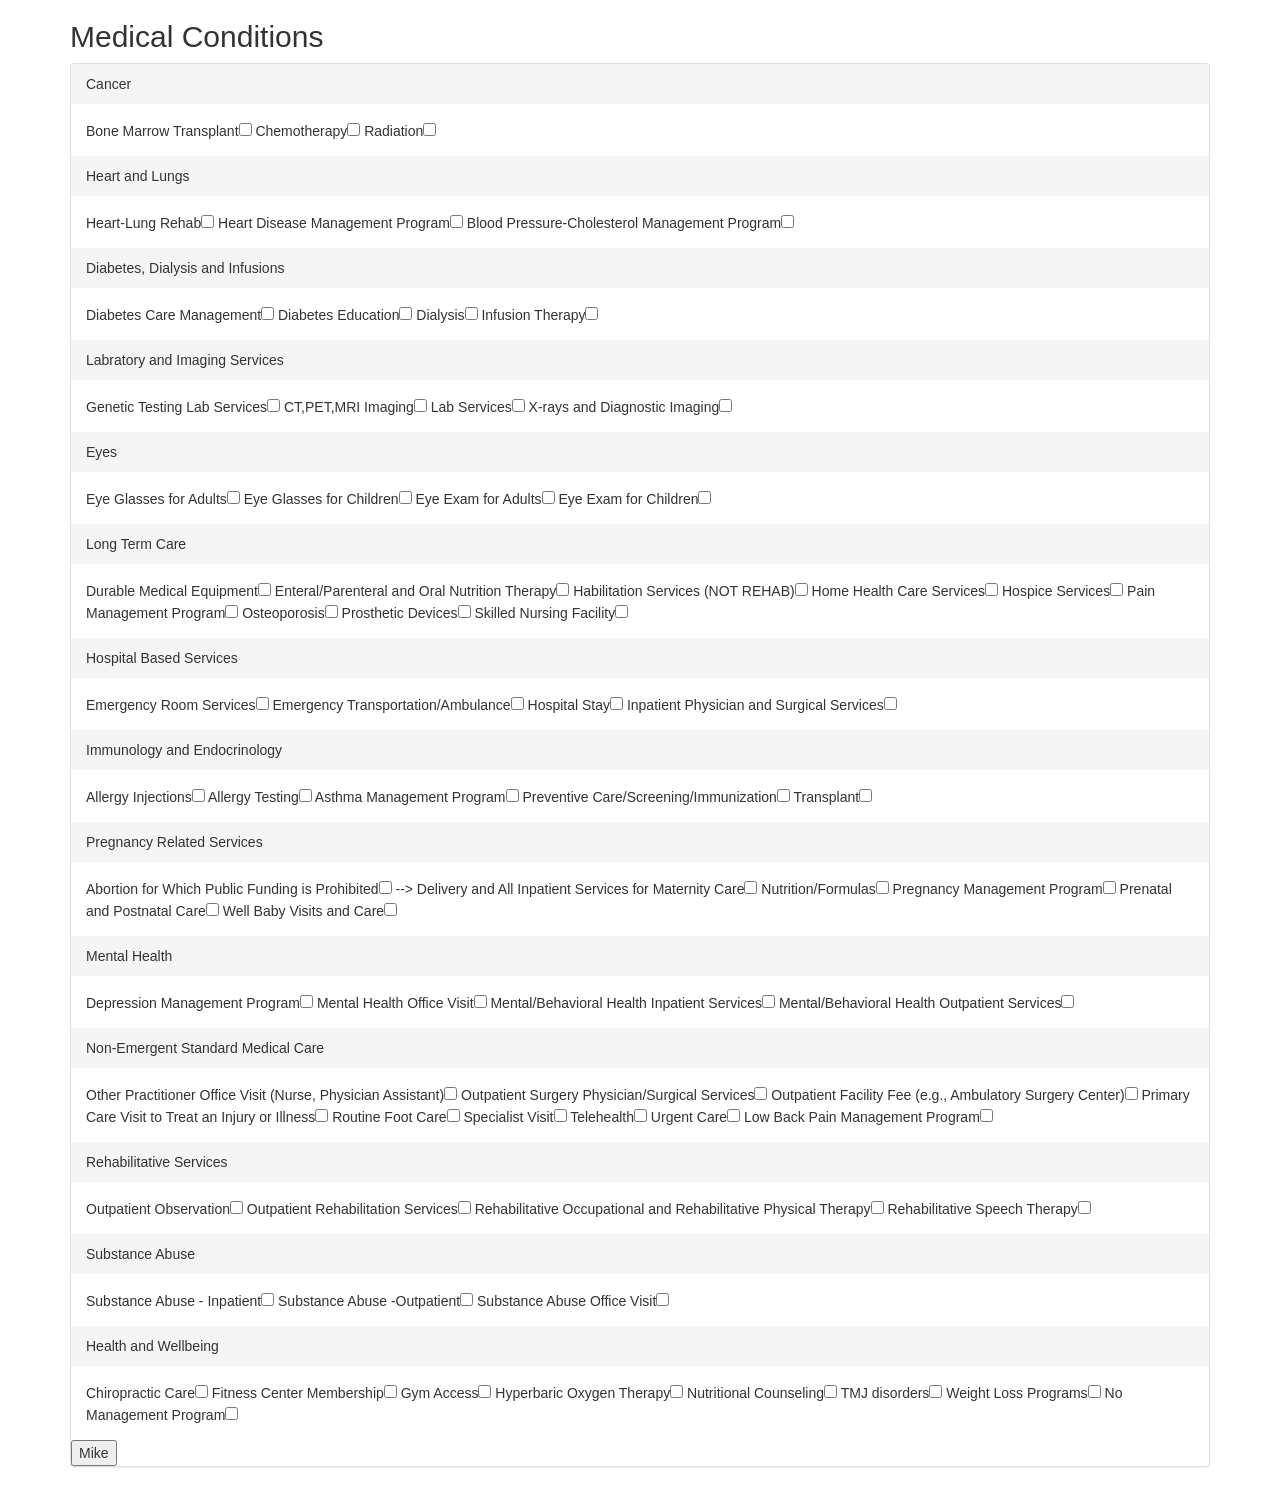
==== templates/conditions_experiment.html @ 63b59b90 "copied Thom's app  over for inspiration on output" ====
<!DOCTYPE html>
<html lang="en">
    <head>
    <title>Bootstrap Example</title>
    <meta charset="utf-8">
    <meta name="viewport" content="width=device-width, initial-scale=1">
    <link rel="stylesheet" href="https://maxcdn.bootstrapcdn.com/bootstrap/3.4.0/css/bootstrap.min.css">
    <script src="https://ajax.googleapis.com/ajax/libs/jquery/3.4.1/jquery.min.js"></script>
    <script src="https://maxcdn.bootstrapcdn.com/bootstrap/3.4.0/js/bootstrap.min.js"></script>
    </head>

    <body>

    <div class="container">
        <h2>Medical Conditions</h2>
        <form class="form-inline" method = "POST" action="/analysis">
            <div class="form-group">
                <div class = "panel-group">
                    <div class ="panel panel-default">
                        <div class="panel-heading">Cancer</div>
                        <div class="panel-body">
                            Bone Marrow Transplant<input type="checkbox" value="bone" name="mycheckbox">
                            Chemotherapy<input type="checkbox" value="chemo" name="mycheckbox">
                            Radiation<input type="checkbox" value="rad" name="mycheckbox">
                        </div> 
                        <div class="panel-heading">Heart and Lungs</div>
                        <div class="panel-body">

                            Heart-Lung Rehab<input type="checkbox" value="cpr" name="mycheckbox">
                            Heart Disease Management Program<input type="checkbox" value="hrtman" name="mycheckbox">
                            Blood Pressure-Cholesterol Management Program<input type="checkbox" value="bpcho" name="mycheckbox">
                        </div>
                        <div class="panel-heading">Diabetes, Dialysis and Infusions</div>
                        <div class="panel-body">

                            Diabetes Care Management<input type="checkbox" value="diab_care" name="mycheckbox">
                            Diabetes Education<input type="checkbox" value="diab_edu" name="mycheckbox">
                            Dialysis<input type="checkbox" value="dialysis" name="mycheckbox">
                            Infusion Therapy<input type="checkbox" value="infus" name="mycheckbox">
                        </div>
                        <div class="panel-heading">Labratory and Imaging Services</div>
                        <div class="panel-body">   
                            Genetic Testing Lab Services<input type="checkbox" value="gene" name="mycheckbox">
                            CT,PET,MRI Imaging<input type="checkbox" value="pict" name="mycheckbox">
                            Lab Services<input type="checkbox" value="lab" name="mycheckbox">
                            X-rays and Diagnostic Imaging<input type="checkbox" value="xray" name="mycheckbox">
                        </div>
                        <div class="panel-heading">Eyes</div>
                        <div class="panel-body">     
                            Eye Glasses for Adults<input type="checkbox" value="glass_a" name="mycheckbox">
                            Eye Glasses for Children<input type="checkbox" value="glass_c" name="mycheckbox">
                            Eye Exam for Adults<input type="checkbox" value="eye_a" name="mycheckbox">
                            Eye Exam for Children<input type="checkbox" value="eye_c" name="mycheckbox">
                        </div>
                        <div class="panel-heading">Long Term Care</div>
                        <div class="panel-body">     
                            Durable Medical Equipment<input type="checkbox" value="dme" name="mycheckbox">
                            Enteral/Parenteral and Oral Nutrition Therapy<input type="checkbox" value="g_tube" name="mycheckbox">
                            Habilitation Services (NOT REHAB)<input type="checkbox" value="hab" name="mycheckbox">
                            <!-- > Hearing Aids and Cochlear Implants<input type="checkbox" value="hear" name="mycheckbox">-->
                            Home Health Care Services<input type="checkbox" value="home" name="mycheckbox">
                           <!-- name change to hospice--> Hospice Services<input type="checkbox" value="hospice" name="mycheckbox">
                            <!-- > Long-Term/Custodial Nursing Home Care<input type="checkbox" value="long" name="mycheckbox"> -->
                            Pain Management Program<input type="checkbox" value="pain" name="mycheckbox">
                            <!-- > Private-Duty Nursing<input type="checkbox" value="priv_rn" name="mycheckbox"> -->
                            Osteoporosis<input type="checkbox" value="osteo" name="mycheckbox">
                            Prosthetic Devices<input type="checkbox" value="prosth" name="mycheckbox">
                            Skilled Nursing Facility<input type="checkbox" value="skill_rn" name="mycheckbox">
                        </div>
                        <div class="panel-heading">Hospital Based Services</div>
                        <div class="panel-body">    
                            Emergency Room Services<input type="checkbox" value="er" name="mycheckbox">
                            Emergency Transportation/Ambulance<input type="checkbox" value="ambu" name="mycheckbox">
                            Hospital Stay<input type="checkbox" value="hosp" name="mycheckbox">
                            Inpatient Physician and Surgical Services<input type="checkbox" value="inpt" name="mycheckbox">
                        </div>
                        <div class="panel-heading">Immunology and Endocrinology</div>
                        <div class="panel-body">   
                            Allergy Injections<input type="checkbox" value="all_inj" name="mycheckbox">
                            Allergy Testing<input type="checkbox" value="all_test" name="mycheckbox">
                            Asthma Management Program<input type="checkbox" value="breath" name="mycheckbox">
                            Preventive Care/Screening/Immunization<input type="checkbox" value="prevent" name="mycheckbox">
                            Transplant<input type="checkbox" value="transplant" name="mycheckbox">
                        </div>
                        <div class="panel-heading">Pregnancy Related Services</div>
                        <div class="panel-body"> 
                            <!--> Abortion for Which Public Funding is Prohibited<input type="checkbox" value="abort" name="mycheckbox"> -->
                            Delivery and All Inpatient Services for Maternity Care<input type="checkbox" value="l_d" name="mycheckbox">
                            <!-- > Infertility Treatment<input type="checkbox" value="infert" name="mycheckbox"> -->
                            <!-- > Newborn Hearing Screening<input type="checkbox" value="b_hear" name="mycheckbox"> -->
                            <!-- > Newborn Services Other<input type="checkbox" value="new_o" name="mycheckbox"> -->
                            Nutrition/Formulas<input type="checkbox" value="nutr" name="mycheckbox">
                            Pregnancy Management Program<input type="checkbox" value="preg_m" name="mycheckbox">
                            Prenatal and Postnatal Care<input type="checkbox" value="prenat" name="mycheckbox">
                            Well Baby Visits and Care<input type="checkbox" value="well_b" name="mycheckbox">
                        </div>
                        <div class="panel-heading">Mental Health</div>
                        <div class="panel-body">     
                            Depression Management Program<input type="checkbox" value="depr" name="mycheckbox">
                            Mental Health Office Visit<input type="checkbox" value="ment_off" name="mycheckbox">
                            Mental/Behavioral Health Inpatient Services<input type="checkbox" value="ment_in" name="mycheckbox">
                            Mental/Behavioral Health Outpatient Services<input type="checkbox" value="ment_out" name="mycheckbox">
                            <!-- > Mental Health Other<input type="checkbox" value="ment_other" name="mycheckbox"> -->
                        </div>
                        <div class="panel-heading">Non-Emergent Standard Medical Care</div>
                        <div class="panel-body">   
                            Other Practitioner Office Visit (Nurse,  Physician Assistant)<input type="checkbox" value="not_doc" name="mycheckbox">
                            Outpatient Surgery Physician/Surgical Services<input type="checkbox" value="out_surg" name="mycheckbox">
                            Outpatient Facility Fee (e.g., Ambulatory Surgery Center)<input type="checkbox" value="out_ambu" name="mycheckbox">
                            Primary Care Visit to Treat an Injury or Illness<input type="checkbox" value="pcp" name="mycheckbox">
                            Routine Foot Care<input type="checkbox" value="foot" name="mycheckbox">
                            Specialist Visit<input type="checkbox" value="spec" name="mycheckbox">
                            Telehealth<input type="checkbox" value="tele" name="mycheckbox">
                            Urgent Care<input type="checkbox" value="urgent" name="mycheckbox">
                            Low Back Pain Management Program<input type="checkbox" value="pain" name="mycheckbox">
                        </div>
                        <div class="panel-heading">Rehabilitative Services</div>
                        <div class="panel-body"> 
                            Outpatient Observation<input type="checkbox" value="observ" name="mycheckbox">
                            Outpatient Rehabilitation Services<input type="checkbox" value="rehab_out" name="mycheckbox">
                            Rehabilitative Occupational and Rehabilitative Physical Therapy<input type="checkbox" value="pt_rehab" name="mycheckbox">
                            Rehabilitative Speech Therapy<input type="checkbox" value="speech" name="mycheckbox">
                        </div>
                        <div class="panel-heading">Substance Abuse</div>
                        <div class="panel-body">  
                            Substance Abuse - Inpatient<input type="checkbox" value="drug_in" name="mycheckbox">
                            Substance Abuse -Outpatient<input type="checkbox" value="drug_out" name="mycheckbox">
                            Substance Abuse Office Visit<input type="checkbox" value="drug_off" name="mycheckbox">
                        </div>
                        <div class="panel-heading">Health and Wellbeing</div>
                        <div class="panel-body">    
                            <!-- > Acupuncture<input type="checkbox" value="acup" name="mycheckbox"> -->
                            <!-- > Bariatric Surgery<input type="checkbox" value="staple" name="mycheckbox"> -->
                            Chiropractic Care<input type="checkbox" value="chiro" name="mycheckbox">
                            <!-- > Cosmetic Surgery<input type="checkbox" value="cosm" name="mycheckbox"> -->
                            Fitness Center Membership<input type="checkbox" value="fit" name="mycheckbox">
                            Gym Access<input type="checkbox" value="gym" name="mycheckbox">
                            Hyperbaric Oxygen Therapy<input type="checkbox" value="o2" name="mycheckbox">
                            Nutritional Counseling<input type="checkbox" value="nutr_counc" name="mycheckbox">
                            TMJ disorders<input type="checkbox" value="tmj" name="mycheckbox">
                            Weight Loss Programs<input type="checkbox" value="kg_m" name="mycheckbox">
                            No Management Program<input type="checkbox" value="no_m" name="mycheckbox">
                            
            </div>
            <input type="submit" value="Mike">
        </form>
        
    </body>
</html>
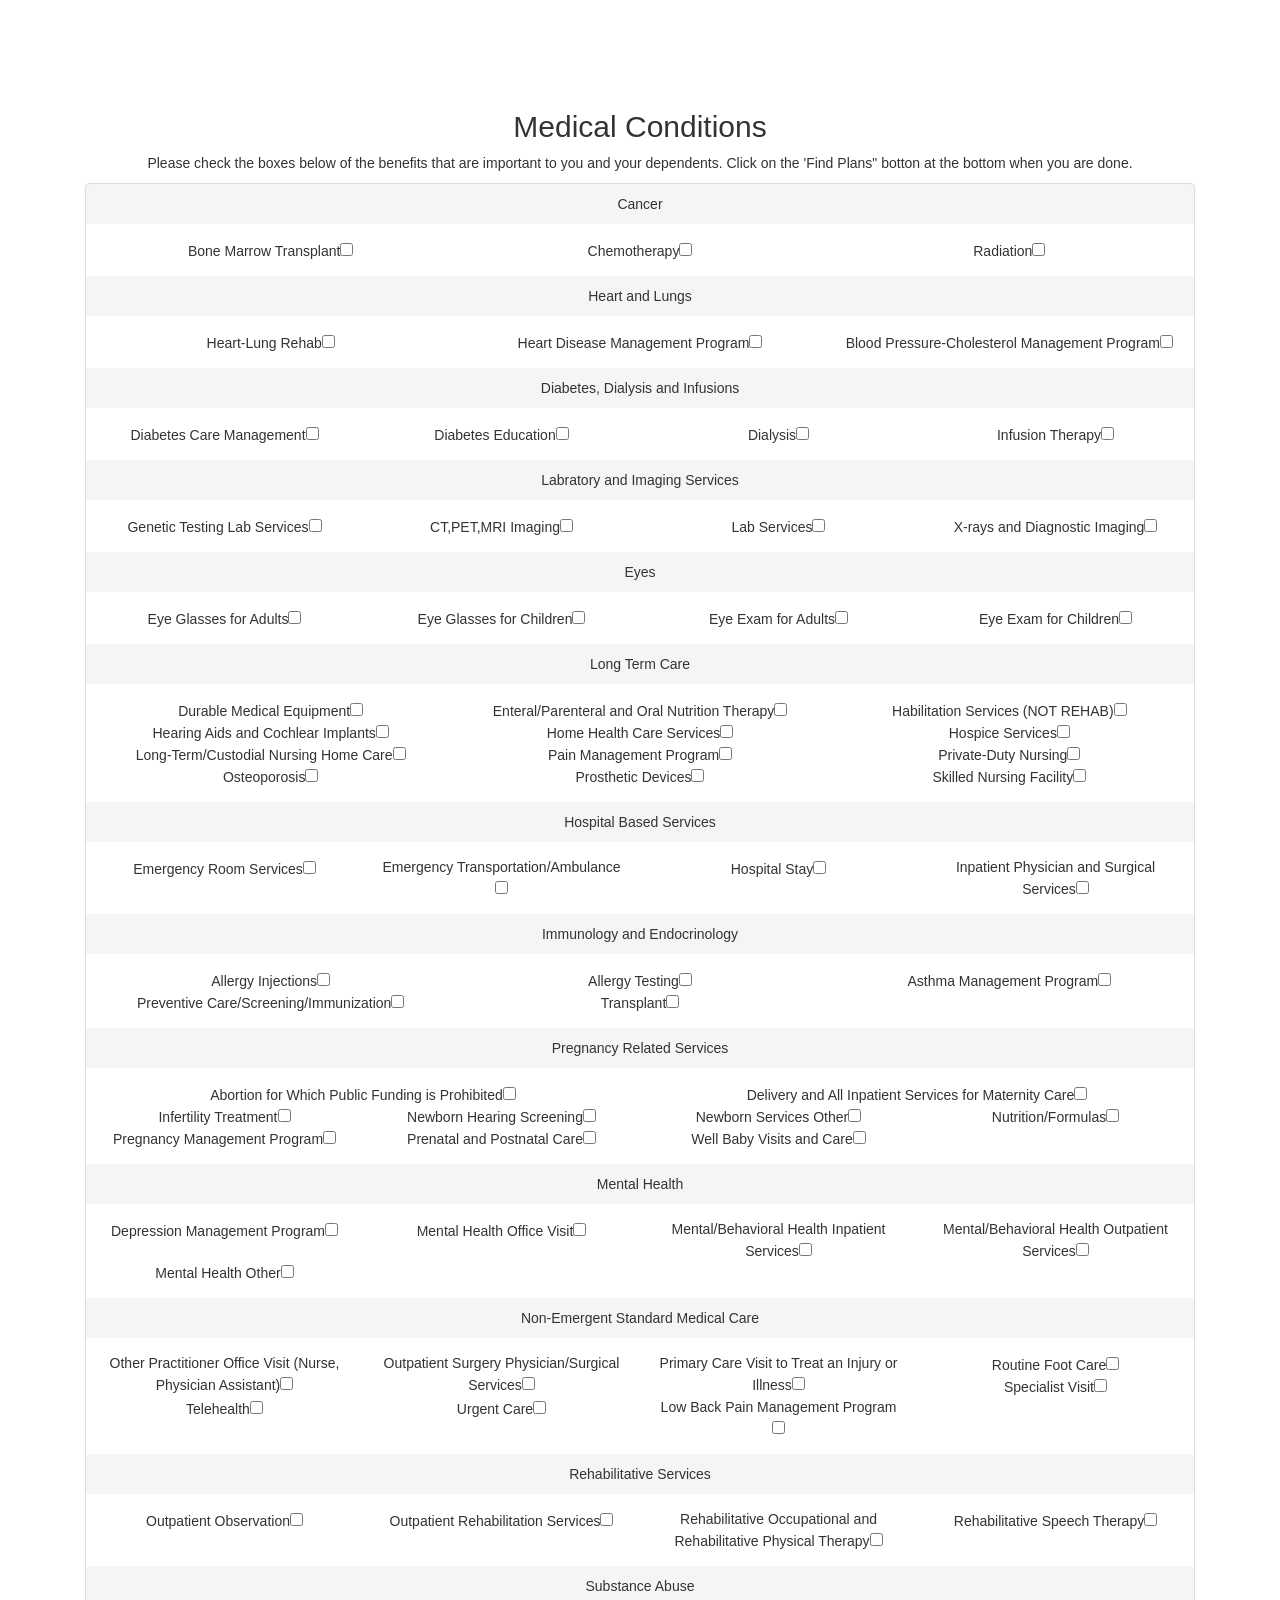
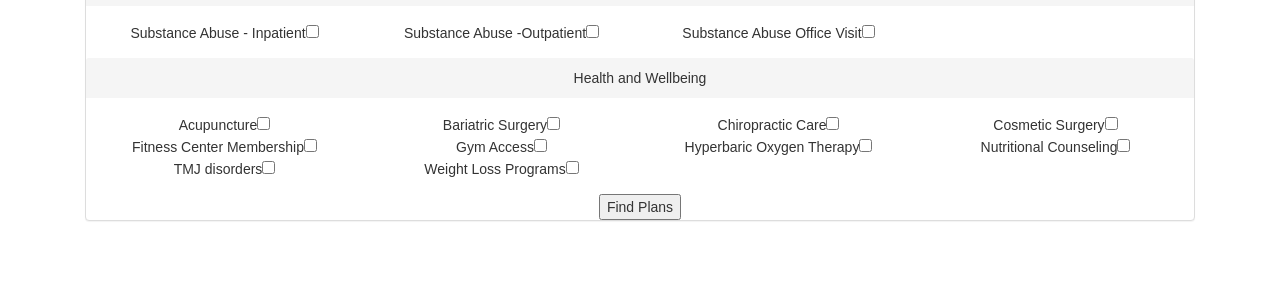
==== commit 5aa1765c: "page 2 is functional. moving to page 3" ====
--- a/templates/conditions_experiment.html
+++ b/templates/conditions_experiment.html
@@ -1,149 +1,253 @@
 <!DOCTYPE html>
 <html lang="en">
     <head>
-    <title>Bootstrap Example</title>
-    <meta charset="utf-8">
-    <meta name="viewport" content="width=device-width, initial-scale=1">
-    <link rel="stylesheet" href="https://maxcdn.bootstrapcdn.com/bootstrap/3.4.0/css/bootstrap.min.css">
-    <script src="https://ajax.googleapis.com/ajax/libs/jquery/3.4.1/jquery.min.js"></script>
-    <script src="https://maxcdn.bootstrapcdn.com/bootstrap/3.4.0/js/bootstrap.min.js"></script>
+        <meta charset="utf-8">
+        <meta http-equiv="X-UA-Compatible" content="IE=edge">
+        <meta name="viewport" content="width=device-width, initial-scale=1">
+        <!-- The above 3 meta tags *must* come first in the head; any other head content must come *after* these tags -->
+        <meta name="description" content="">
+        <meta name="author" content="">
+
+        <title>Choose Your Important Benefits</title>
+
+        <!-- Bootstrap core CSS -->
+        <link href="../static/css/bootstrap.min.css" rel="stylesheet">
+
+        <!-- IE10 viewport hack for Surface/desktop Windows 8 bug -->
+        <link href="../static/css/ie10-viewport-bug-workaround.css" rel="stylesheet">
+
+        <!-- Custom styles for this template -->
+        <link href="../static/css/starter-template.css" rel="stylesheet">
+
+        <!-- Just for debugging purposes. Don't actually copy these 2 lines! -->
+        <!--[if lt IE 9]><script src="../../assets/js/ie8-responsive-file-warning.js"></script><![endif]-->
+        <script src="../static/js/ie-emulation-modes-warning.js"></script>
+
+        <!-- HTML5 shim and Respond.js for IE8 support of HTML5 elements and media queries -->
+        <!--[if lt IE 9]>
+        <script src="https://oss.maxcdn.com/html5shiv/3.7.3/html5shiv.min.js"></script>
+        <script src="https://oss.maxcdn.com/respond/1.4.2/respond.min.js"></script>
+        <![endif]-->
     </head>
 
-    <body>
-
     <div class="container">
-        <h2>Medical Conditions</h2>
-        <form class="form-inline" method = "POST" action="/analysis">
-            <div class="form-group">
-                <div class = "panel-group">
-                    <div class ="panel panel-default">
-                        <div class="panel-heading">Cancer</div>
-                        <div class="panel-body">
-                            Bone Marrow Transplant<input type="checkbox" value="bone" name="mycheckbox">
-                            Chemotherapy<input type="checkbox" value="chemo" name="mycheckbox">
-                            Radiation<input type="checkbox" value="rad" name="mycheckbox">
-                        </div> 
-                        <div class="panel-heading">Heart and Lungs</div>
-                        <div class="panel-body">
-
-                            Heart-Lung Rehab<input type="checkbox" value="cpr" name="mycheckbox">
-                            Heart Disease Management Program<input type="checkbox" value="hrtman" name="mycheckbox">
-                            Blood Pressure-Cholesterol Management Program<input type="checkbox" value="bpcho" name="mycheckbox">
-                        </div>
-                        <div class="panel-heading">Diabetes, Dialysis and Infusions</div>
-                        <div class="panel-body">
-
-                            Diabetes Care Management<input type="checkbox" value="diab_care" name="mycheckbox">
-                            Diabetes Education<input type="checkbox" value="diab_edu" name="mycheckbox">
-                            Dialysis<input type="checkbox" value="dialysis" name="mycheckbox">
-                            Infusion Therapy<input type="checkbox" value="infus" name="mycheckbox">
-                        </div>
-                        <div class="panel-heading">Labratory and Imaging Services</div>
-                        <div class="panel-body">   
-                            Genetic Testing Lab Services<input type="checkbox" value="gene" name="mycheckbox">
-                            CT,PET,MRI Imaging<input type="checkbox" value="pict" name="mycheckbox">
-                            Lab Services<input type="checkbox" value="lab" name="mycheckbox">
-                            X-rays and Diagnostic Imaging<input type="checkbox" value="xray" name="mycheckbox">
-                        </div>
-                        <div class="panel-heading">Eyes</div>
-                        <div class="panel-body">     
-                            Eye Glasses for Adults<input type="checkbox" value="glass_a" name="mycheckbox">
-                            Eye Glasses for Children<input type="checkbox" value="glass_c" name="mycheckbox">
-                            Eye Exam for Adults<input type="checkbox" value="eye_a" name="mycheckbox">
-                            Eye Exam for Children<input type="checkbox" value="eye_c" name="mycheckbox">
-                        </div>
-                        <div class="panel-heading">Long Term Care</div>
-                        <div class="panel-body">     
-                            Durable Medical Equipment<input type="checkbox" value="dme" name="mycheckbox">
-                            Enteral/Parenteral and Oral Nutrition Therapy<input type="checkbox" value="g_tube" name="mycheckbox">
-                            Habilitation Services (NOT REHAB)<input type="checkbox" value="hab" name="mycheckbox">
-                            <!-- > Hearing Aids and Cochlear Implants<input type="checkbox" value="hear" name="mycheckbox">-->
-                            Home Health Care Services<input type="checkbox" value="home" name="mycheckbox">
-                           <!-- name change to hospice--> Hospice Services<input type="checkbox" value="hospice" name="mycheckbox">
-                            <!-- > Long-Term/Custodial Nursing Home Care<input type="checkbox" value="long" name="mycheckbox"> -->
-                            Pain Management Program<input type="checkbox" value="pain" name="mycheckbox">
-                            <!-- > Private-Duty Nursing<input type="checkbox" value="priv_rn" name="mycheckbox"> -->
-                            Osteoporosis<input type="checkbox" value="osteo" name="mycheckbox">
-                            Prosthetic Devices<input type="checkbox" value="prosth" name="mycheckbox">
-                            Skilled Nursing Facility<input type="checkbox" value="skill_rn" name="mycheckbox">
-                        </div>
-                        <div class="panel-heading">Hospital Based Services</div>
-                        <div class="panel-body">    
-                            Emergency Room Services<input type="checkbox" value="er" name="mycheckbox">
-                            Emergency Transportation/Ambulance<input type="checkbox" value="ambu" name="mycheckbox">
-                            Hospital Stay<input type="checkbox" value="hosp" name="mycheckbox">
-                            Inpatient Physician and Surgical Services<input type="checkbox" value="inpt" name="mycheckbox">
-                        </div>
-                        <div class="panel-heading">Immunology and Endocrinology</div>
-                        <div class="panel-body">   
-                            Allergy Injections<input type="checkbox" value="all_inj" name="mycheckbox">
-                            Allergy Testing<input type="checkbox" value="all_test" name="mycheckbox">
-                            Asthma Management Program<input type="checkbox" value="breath" name="mycheckbox">
-                            Preventive Care/Screening/Immunization<input type="checkbox" value="prevent" name="mycheckbox">
-                            Transplant<input type="checkbox" value="transplant" name="mycheckbox">
-                        </div>
-                        <div class="panel-heading">Pregnancy Related Services</div>
-                        <div class="panel-body"> 
-                            <!--> Abortion for Which Public Funding is Prohibited<input type="checkbox" value="abort" name="mycheckbox"> -->
-                            Delivery and All Inpatient Services for Maternity Care<input type="checkbox" value="l_d" name="mycheckbox">
-                            <!-- > Infertility Treatment<input type="checkbox" value="infert" name="mycheckbox"> -->
-                            <!-- > Newborn Hearing Screening<input type="checkbox" value="b_hear" name="mycheckbox"> -->
-                            <!-- > Newborn Services Other<input type="checkbox" value="new_o" name="mycheckbox"> -->
-                            Nutrition/Formulas<input type="checkbox" value="nutr" name="mycheckbox">
-                            Pregnancy Management Program<input type="checkbox" value="preg_m" name="mycheckbox">
-                            Prenatal and Postnatal Care<input type="checkbox" value="prenat" name="mycheckbox">
-                            Well Baby Visits and Care<input type="checkbox" value="well_b" name="mycheckbox">
-                        </div>
-                        <div class="panel-heading">Mental Health</div>
-                        <div class="panel-body">     
-                            Depression Management Program<input type="checkbox" value="depr" name="mycheckbox">
-                            Mental Health Office Visit<input type="checkbox" value="ment_off" name="mycheckbox">
-                            Mental/Behavioral Health Inpatient Services<input type="checkbox" value="ment_in" name="mycheckbox">
-                            Mental/Behavioral Health Outpatient Services<input type="checkbox" value="ment_out" name="mycheckbox">
-                            <!-- > Mental Health Other<input type="checkbox" value="ment_other" name="mycheckbox"> -->
-                        </div>
-                        <div class="panel-heading">Non-Emergent Standard Medical Care</div>
-                        <div class="panel-body">   
-                            Other Practitioner Office Visit (Nurse,  Physician Assistant)<input type="checkbox" value="not_doc" name="mycheckbox">
-                            Outpatient Surgery Physician/Surgical Services<input type="checkbox" value="out_surg" name="mycheckbox">
-                            Outpatient Facility Fee (e.g., Ambulatory Surgery Center)<input type="checkbox" value="out_ambu" name="mycheckbox">
-                            Primary Care Visit to Treat an Injury or Illness<input type="checkbox" value="pcp" name="mycheckbox">
-                            Routine Foot Care<input type="checkbox" value="foot" name="mycheckbox">
-                            Specialist Visit<input type="checkbox" value="spec" name="mycheckbox">
-                            Telehealth<input type="checkbox" value="tele" name="mycheckbox">
-                            Urgent Care<input type="checkbox" value="urgent" name="mycheckbox">
-                            Low Back Pain Management Program<input type="checkbox" value="pain" name="mycheckbox">
-                        </div>
-                        <div class="panel-heading">Rehabilitative Services</div>
-                        <div class="panel-body"> 
-                            Outpatient Observation<input type="checkbox" value="observ" name="mycheckbox">
-                            Outpatient Rehabilitation Services<input type="checkbox" value="rehab_out" name="mycheckbox">
-                            Rehabilitative Occupational and Rehabilitative Physical Therapy<input type="checkbox" value="pt_rehab" name="mycheckbox">
-                            Rehabilitative Speech Therapy<input type="checkbox" value="speech" name="mycheckbox">
-                        </div>
-                        <div class="panel-heading">Substance Abuse</div>
-                        <div class="panel-body">  
-                            Substance Abuse - Inpatient<input type="checkbox" value="drug_in" name="mycheckbox">
-                            Substance Abuse -Outpatient<input type="checkbox" value="drug_out" name="mycheckbox">
-                            Substance Abuse Office Visit<input type="checkbox" value="drug_off" name="mycheckbox">
-                        </div>
-                        <div class="panel-heading">Health and Wellbeing</div>
-                        <div class="panel-body">    
-                            <!-- > Acupuncture<input type="checkbox" value="acup" name="mycheckbox"> -->
-                            <!-- > Bariatric Surgery<input type="checkbox" value="staple" name="mycheckbox"> -->
-                            Chiropractic Care<input type="checkbox" value="chiro" name="mycheckbox">
-                            <!-- > Cosmetic Surgery<input type="checkbox" value="cosm" name="mycheckbox"> -->
-                            Fitness Center Membership<input type="checkbox" value="fit" name="mycheckbox">
-                            Gym Access<input type="checkbox" value="gym" name="mycheckbox">
-                            Hyperbaric Oxygen Therapy<input type="checkbox" value="o2" name="mycheckbox">
-                            Nutritional Counseling<input type="checkbox" value="nutr_counc" name="mycheckbox">
-                            TMJ disorders<input type="checkbox" value="tmj" name="mycheckbox">
-                            Weight Loss Programs<input type="checkbox" value="kg_m" name="mycheckbox">
-                            No Management Program<input type="checkbox" value="no_m" name="mycheckbox">
+
+        <div class="starter-template">
+            <h2>Medical Conditions</h2>
+                <p>Please check the boxes below of the benefits that are important to you and your dependents.
+                Click on the 'Find Plans" botton at the bottom when you are done.</p>
+            <form class="form-inline" method = "POST" action="/analysis">
+                <div class="form-group">
+                    <div class = "panel-group">
+                        <div class ="panel panel-default">
+                            <div class="panel-heading">Cancer</div>
+                            <div class="panel-body">
+                                <div class="row">
+
+                                    <div class="col-sm-4">Bone Marrow Transplant<input type="checkbox" value="bone" name="mycheckbox"></div>
+                                    <div class="col-sm-4">Chemotherapy<input type="checkbox" value="chemo" name="mycheckbox"></div>
+                                    <div class="col-sm-4">Radiation<input type="checkbox" value="rad" name="mycheckbox"></div>
+                                
+                                </div>     
+                            </div> 
+                            <div class="panel-heading">Heart and Lungs</div>
+                            <div class="panel-body">
+                                <div class="row">
+
+                                    <div class="col-sm-4">Heart-Lung Rehab<input type="checkbox" value="cpr" name="mycheckbox"></div>
+                                    <div class="col-sm-4">Heart Disease Management Program<input type="checkbox" value="hrtman" name="mycheckbox"></div>
+                                    <div class="col-sm-4">Blood Pressure-Cholesterol Management Program<input type="checkbox" value="bpcho" name="mycheckbox"></div>
+                                
+                                </div> 
+
+                            </div>
+                            <div class="panel-heading">Diabetes, Dialysis and Infusions</div>
+                            <div class="panel-body">
+
+                                <div class="row">
+
+                                    <div class="col-sm-3">Diabetes Care Management<input type="checkbox" value="diab_care" name="mycheckbox"></div>
+                                    <div class="col-sm-3">Diabetes Education<input type="checkbox" value="diab_edu" name="mycheckbox"></div>
+                                    <div class="col-sm-3">Dialysis<input type="checkbox" value="dialysis" name="mycheckbox"></div>
+                                    <div class="col-sm-3">Infusion Therapy<input type="checkbox" value="infus" name="mycheckbox"></div>
+                                
+                                </div>
+                            </div>
+                            <div class="panel-heading">Labratory and Imaging Services</div>
+                            <div class="panel-body"> 
+
+                                <div class="row">
+
+                                    <div class="col-sm-3">Genetic Testing Lab Services<input type="checkbox" value="gene" name-"mycheckbox"></div>
+                                    <div class="col-sm-3">CT,PET,MRI Imaging<input type="checkbox" value="pict" name-"mycheckbox"></div>
+                                    <div class="col-sm-3">Lab Services<input type="checkbox" value="lab" name-"mycheckbox"></div>
+                                    <div class="col-sm-3">X-rays and Diagnostic Imaging<input type="checkbox" value="xray" name-"mycheckbox"></div>
+                                </div>
+                            </div>
+                            <div class="panel-heading">Eyes</div>
+                            <div class="panel-body">
+
+                                <div class="row">
+
+                                    <div class="col-sm-3">Eye Glasses for Adults<input type="checkbox" value="glass_a" name-"mycheckbox"></div>
+                                    <div class="col-sm-3">Eye Glasses for Children<input type="checkbox" value="glass_c" name-"mycheckbox"></div>
+                                    <div class="col-sm-3">Eye Exam for Adults<input type="checkbox" value="eye_a" name-"mycheckbox"></div>
+                                    <div class="col-sm-3">Eye Exam for Children<input type="checkbox" value="eye_c" name-"mycheckbox"></div>
+                                </div>
+                            </div>
+                            <div class="panel-heading">Long Term Care</div>
+                            <div class="panel-body">
+
+                                <div class="row">
+
+                                    <div class="col-sm-4">Durable Medical Equipment<input type="checkbox" value="dme" name-"mycheckbox"></div>
+                                    <div class="col-sm-4">Enteral/Parenteral and Oral Nutrition Therapy<input type="checkbox" value="g_tube" name-"mycheckbox"></div>
+                                    <div class="col-sm-4">Habilitation Services (NOT REHAB)<input type="checkbox" value="hab" name-"mycheckbox"></div>
+                                </div>
+                                <div class="row">                           
+        
+                                    <div class="col-sm-4">Hearing Aids and Cochlear Implants<input type="checkbox" value="hear" name-"mycheckbox"></div>
+                                    <div class="col-sm-4">Home Health Care Services<input type="checkbox" value="home" name-"mycheckbox"></div>
+                                    <div class="col-sm-4">Hospice Services<input type="checkbox" value="hosp" name-"mycheckbox"></div>
+                                </div>
+                                <div class="row">    
+                                    <div class="col-sm-4">Long-Term/Custodial Nursing Home Care<input type="checkbox" value="long" name-"mycheckbox"></div>
+                                    <div class="col-sm-4">Pain Management Program<input type="checkbox" value="pain" name-"mycheckbox"></div>
+                                    <div class="col-sm-4">Private-Duty Nursing<input type="checkbox" value="priv_rn" name-"mycheckbox"></div>
+                                </div>
+                                <div class="row">
+                                    <div class="col-sm-4">Osteoporosis<input type="checkbox" value="osteo" name-"mycheckbox"></div>
+                                    <div class="col-sm-4">Prosthetic Devices<input type="checkbox" value="prosth" name-"mycheckbox"></div>
+                                    <div class="col-sm-4">Skilled Nursing Facility<input type="checkbox" value="skill_rn" name-"mycheckbox"></div>
+                                </div>
+                            </div>
+                            <div class="panel-heading">Hospital Based Services</div>
+                            <div class="panel-body">
+
+                                <div class="row">
+
+                                    <div class="col-sm-3">Emergency Room Services<input type="checkbox" value="er" name-"mycheckbox"></div>
+                                    <div class="col-sm-3">Emergency Transportation/Ambulance<input type="checkbox" value="ambu" name-"mycheckbox"></div>
+                                    <div class="col-sm-3">Hospital Stay<input type="checkbox" value="hosp" name-"mycheckbox"></div>
+                                    <div class="col-sm-3">Inpatient Physician and Surgical Services<input type="checkbox" value="inpt" name-"mycheckbox"></div>
+                                </div>
+                            </div>
+                            <div class="panel-heading">Immunology and Endocrinology</div>
+                            <div class="panel-body">
+
+                                <div class="row">
+
+                                    <div class="col-sm-4">Allergy Injections<input type="checkbox" value="all_inj" name-"mycheckbox"></div>
+                                    <div class="col-sm-4">Allergy Testing<input type="checkbox" value="all_test" name-"mycheckbox"></div>
+                                    <div class="col-sm-4">Asthma Management Program<input type="checkbox" value="breath" name-"mycheckbox"></div>
+                                </div>
+                                <div class="row">
+
+                                    <div class="col-sm-4">Preventive Care/Screening/Immunization<input type="checkbox" value="prevent" name-"mycheckbox"></div>
+                                    <div class="col-sm-4">Transplant<input type="checkbox" value="transplant" name-"mycheckbox"></div>
+                                </div>
+                            </div>
+                            <div class="panel-heading">Pregnancy Related Services</div>
+                            <div class="panel-body"> 
+
+                                <div class="row">
+
+                                    <div class="col-sm-6">Abortion for Which Public Funding is Prohibited<input type="checkbox" value="abort" name-"mycheckbox"></div>
+                                    <div class="col-sm-6">Delivery and All Inpatient Services for Maternity Care<input type="checkbox" value="l_d" name-"mycheckbox"></div>
+                                </div>
+                                <div class="row">    
+                                    
+                                    <div class="col-sm-3">Infertility Treatment<input type="checkbox" value="infert" name-"mycheckbox"></div>
+                                    <div class="col-sm-3">Newborn Hearing Screening<input type="checkbox" value="b_hear" name-"mycheckbox"></div>
+                                    <div class="col-sm-3">Newborn Services Other<input type="checkbox" value="new_o" name-"mycheckbox"></div>    
+                                    <div class="col-sm-3">Nutrition/Formulas<input type="checkbox" value="nutr" name-"mycheckbox"></div>
+                                </div>
+                                <div class="row">    
+                                    
+                                    <div class="col-sm-3">Pregnancy Management Program<input type="checkbox" value="preg_m" name-"mycheckbox"></div>
+                                    <div class="col-sm-3">Prenatal and Postnatal Care<input type="checkbox" value="prenat" name-"mycheckbox"></div>
+                                    <div class="col-sm-3">Well Baby Visits and Care<input type="checkbox" value="well_b" name-"mycheckbox"></div>
+                                </div>
+                            </div>
+                            <div class="panel-heading">Mental Health</div>
+                            <div class="panel-body"> 
+
+                                <div class="row">
+
+                                    <div class="col-sm-3">Depression Management Program<input type="checkbox" value="depr" name-"mycheckbox"></div>
+                                    <div class="col-sm-3">Mental Health Office Visit<input type="checkbox" value="ment_off" name-"mycheckbox"></div>
+                                    <div class="col-sm-3">Mental/Behavioral Health Inpatient Services<input type="checkbox" value="ment_in" name-"mycheckbox"></div>
+                                    <div class="col-sm-3">Mental/Behavioral Health Outpatient Services<input type="checkbox" value="ment_out" name-"mycheckbox"></div>
+                                    <div class="col-sm-3">Mental Health Other<input type="checkbox" value="ment_other" name-"mycheckbox"></div>
+                                </div>
+                            </div>
+                            <div class="panel-heading">Non-Emergent Standard Medical Care</div>
+                            <div class="panel-body">  
+
+                                <div class="row">
+
+                                    <div class="col-sm-3">Other Practitioner Office Visit (Nurse,  Physician Assistant)<input type="checkbox" value="not_doc" name-"mycheckbox"></div>
+                                    <div class="col-sm-3">Outpatient Surgery Physician/Surgical Services<input type="checkbox" value="out_surg" name-"mycheckbox"></div>
+                                    <div class="col-sm-3">Primary Care Visit to Treat an Injury or Illness<input type="checkbox" value="pcp" name-"mycheckbox"></div>
+                                    <div class="col-sm-3">Routine Foot Care<input type="checkbox" value="foot" name-"mycheckbox"></div>
+                                    <div class="col-sm-3">Specialist Visit<input type="checkbox" value="spec" name-"mycheckbox"></div>
+                                    <div class="col-sm-3">Telehealth<input type="checkbox" value="tele" name-"mycheckbox"></div>
+                                    <div class="col-sm-3">Urgent Care<input type="checkbox" value="urgent" name-"mycheckbox"></div>
+                                    <div class="col-sm-3">Low Back Pain Management Program<input type="checkbox" value="pain" name-"mycheckbox"></div>
+                                </div>
+                            </div>
+                            <div class="panel-heading">Rehabilitative Services</div>
+                            <div class="panel-body">
+
+                                <div class="row">
+
+                                    <div class="col-sm-3">Outpatient Observation<input type="checkbox" value="observ" name-"mycheckbox"></div>
+                                    <div class="col-sm-3">Outpatient Rehabilitation Services<input type="checkbox" value="rehab_out" name-"mycheckbox"></div>
+                                    <div class="col-sm-3">Rehabilitative Occupational and Rehabilitative Physical Therapy<input type="checkbox" value="pt_rehab" name-"mycheckbox"></div>
+                                    <div class="col-sm-3">Rehabilitative Speech Therapy<input type="checkbox" value="speech" name-"mycheckbox"></div>
+                                </div>
+                            </div>
+                            <div class="panel-heading">Substance Abuse</div>
+                            <div class="panel-body">
+
+                                <div class="row">
+
+                                    <div class="col-sm-3">Substance Abuse - Inpatient<input type="checkbox" value="drug_in" name-"mycheckbox"></div>
+                                    <div class="col-sm-3">Substance Abuse -Outpatient<input type="checkbox" value="drug_out" name-"mycheckbox"></div>
+                                    <div class="col-sm-3">Substance Abuse Office Visit<input type="checkbox" value="drug_off" name-"mycheckbox"></div>
+                                </div>
+                            </div>
+                            <div class="panel-heading">Health and Wellbeing</div>
+                            <div class="panel-body">
+
+                                <div class="row">
+
+                                    <div class="col-sm-3">Acupuncture<input type="checkbox" value="acup" name-"mycheckbox"></div>
+                                    <div class="col-sm-3">Bariatric Surgery<input type="checkbox" value="staple" name-"mycheckbox"></div>
+                                    <div class="col-sm-3">Chiropractic Care<input type="checkbox" value="chiro" name-"mycheckbox"></div>
+                                    <div class="col-sm-3">Cosmetic Surgery<input type="checkbox" value="cosm" name-"mycheckbox"></div>
+                                    <div class="col-sm-3">Fitness Center Membership<input type="checkbox" value="fit" name-"mycheckbox"></div>
+                                    <div class="col-sm-3">Gym Access<input type="checkbox" value="gym" name-"mycheckbox"></div>
+                                    <div class="col-sm-3">Hyperbaric Oxygen Therapy<input type="checkbox" value="o2" name-"mycheckbox"></div>
+                                    <div class="col-sm-3">Nutritional Counseling<input type="checkbox" value="nutr_counc" name-"mycheckbox"></div>
+                                    <div class="col-sm-3">TMJ disorders<input type="checkbox" value="tmj" name-"mycheckbox"></div>
+                                    <div class="col-sm-3">Weight Loss Programs<input type="checkbox" value="kg_m" name-"mycheckbox"></div>
                             
-            </div>
-            <input type="submit" value="Mike">
-        </form>
-        
+                                </div>
+                                
+                </div>
+                <input type="submit" value="Find Plans">
+
+                
+            </form>
+        </div>
+        <!-- Bootstrap core JavaScript
+        ================================================== -->
+        <!-- Placed at the end of the document so the pages load faster -->
+        <script src="https://ajax.googleapis.com/ajax/libs/jquery/1.12.4/jquery.min.js"></script>
+        <script>window.jQuery || document.write('<script src="../static/js/jquery.min.js"><\/script>')</script>
+        <script src="../static/js/bootstrap.min.js"></script>
+        <!-- IE10 viewport hack for Surface/desktop Windows 8 bug -->
+        <script src="../static/js/ie10-viewport-bug-workaround.js"></script>   
     </body>
 </html>
--- a/static/css/ie10-viewport-bug-workaround.css
+++ b/static/css/ie10-viewport-bug-workaround.css
@@ -0,0 +1,13 @@
+/*!
+ * IE10 viewport hack for Surface/desktop Windows 8 bug
+ * Copyright 2014-2015 Twitter, Inc.
+ * Licensed under MIT (https://github.com/twbs/bootstrap/blob/master/LICENSE)
+ */
+
+/*
+ * See the Getting Started docs for more information:
+ * http://getbootstrap.com/getting-started/#support-ie10-width
+ */
+@-ms-viewport     { width: device-width; }
+@-o-viewport      { width: device-width; }
+@viewport         { width: device-width; }
--- a/static/css/starter-template.css
+++ b/static/css/starter-template.css
@@ -0,0 +1,7 @@
+body {
+  padding-top: 50px;
+}
+.starter-template {
+  padding: 40px 15px;
+  text-align: center;
+}
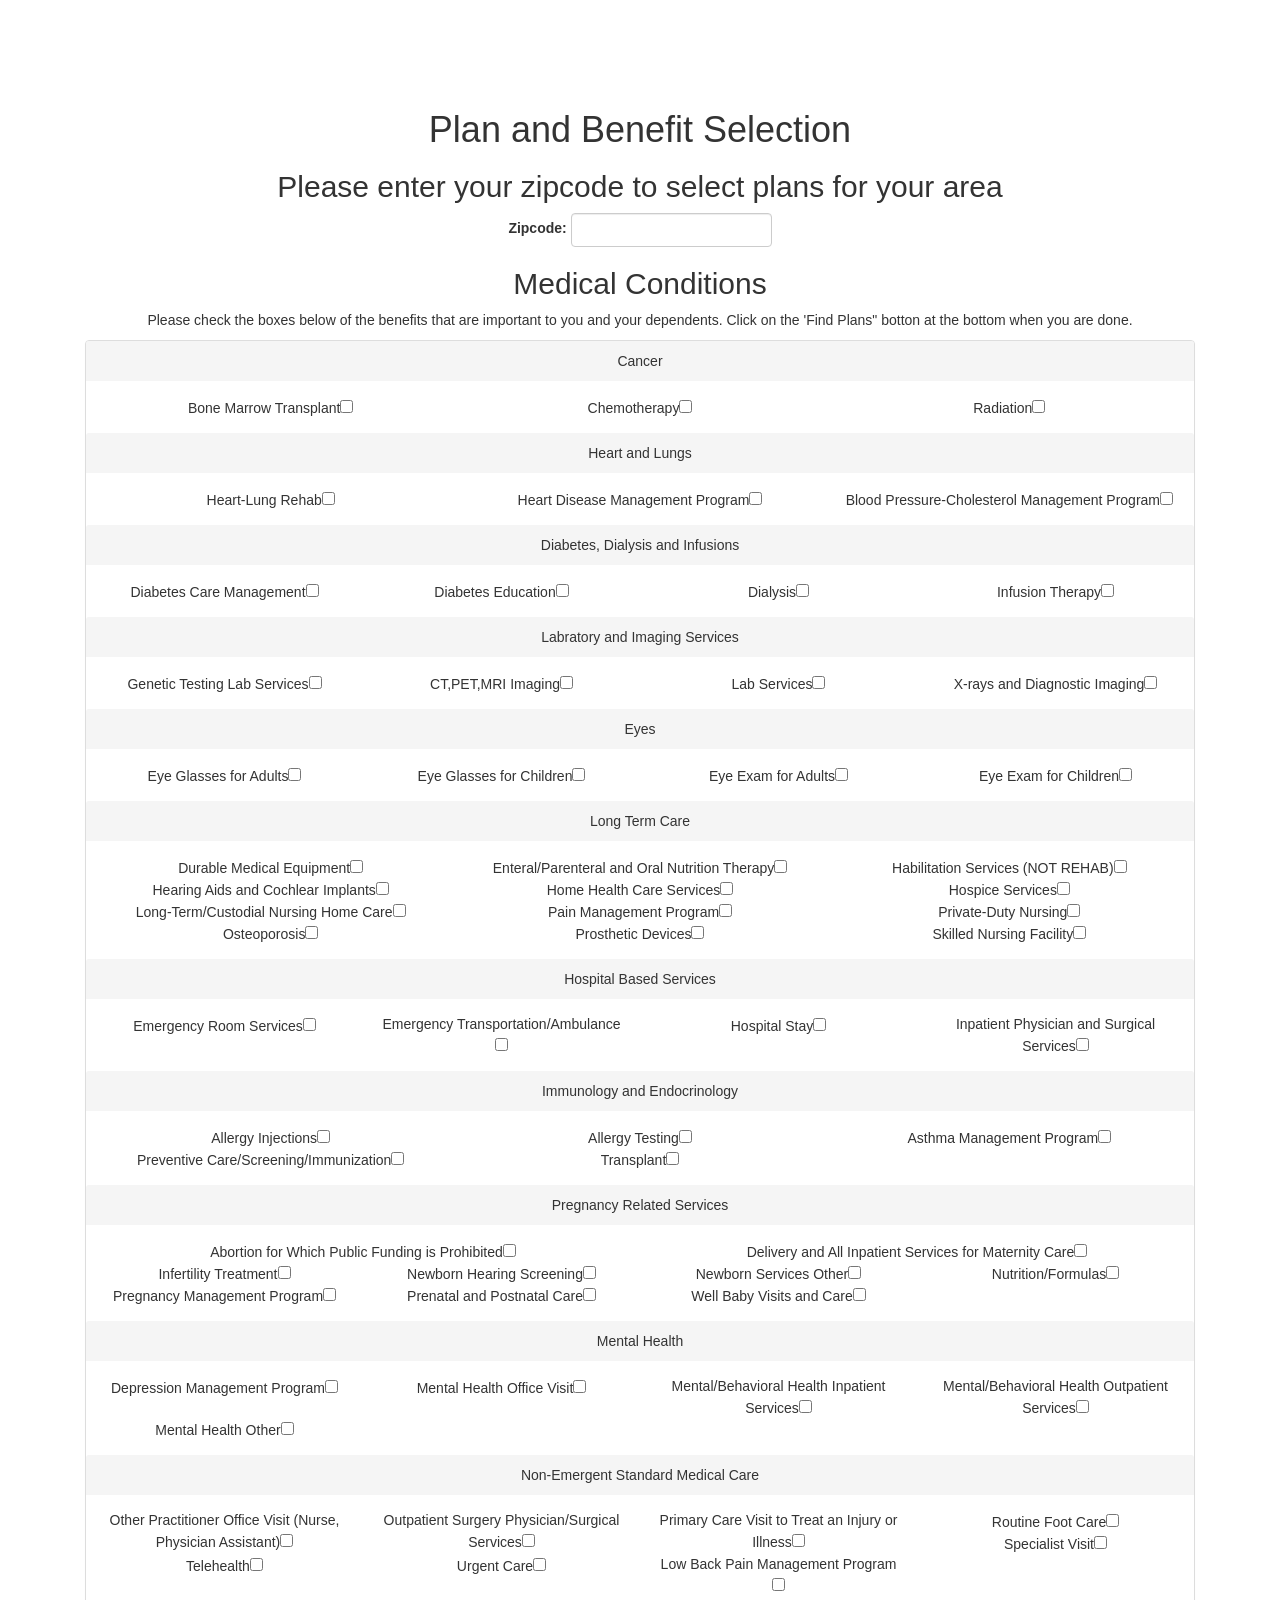
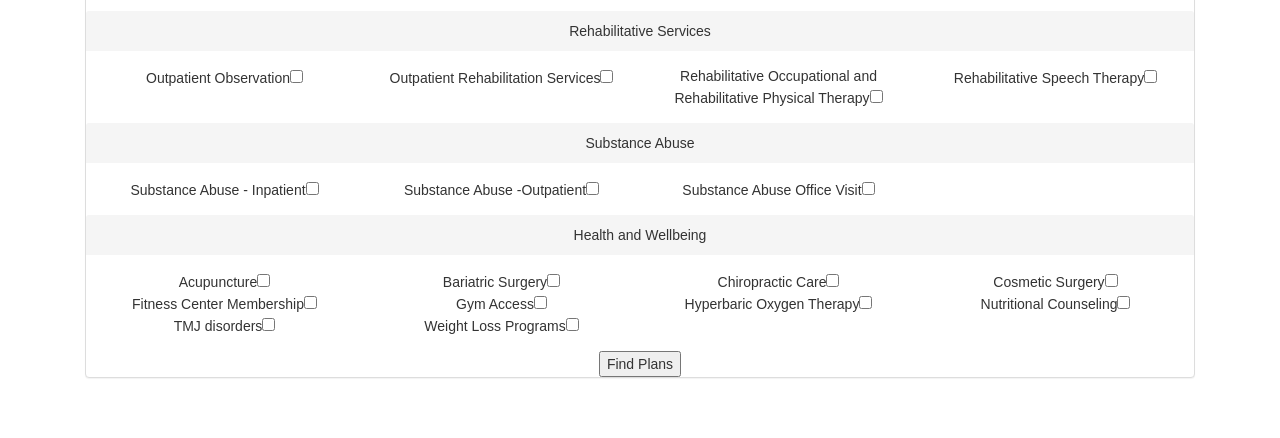
==== commit c111f6dd: "pushing before reboot" ====
--- a/templates/conditions_experiment.html
+++ b/templates/conditions_experiment.html
@@ -31,12 +31,21 @@
     </head>
 
     <div class="container">
+        
 
         <div class="starter-template">
-            <h2>Medical Conditions</h2>
-                <p>Please check the boxes below of the benefits that are important to you and your dependents.
-                Click on the 'Find Plans" botton at the bottom when you are done.</p>
+            <h1>Plan and Benefit Selection</h1>
             <form class="form-inline" method = "POST" action="/analysis">
+                <h2> Please enter your zipcode to select plans for your area</h2>
+                <div class="form-group">
+                    <label for="zip">Zipcode:</label>
+                    <input type="text" class="form-control" name="zip">
+                </div>
+
+                <h2>Medical Conditions</h2>
+                    <p>Please check the boxes below of the benefits that are important to you and your dependents.
+                    Click on the 'Find Plans" botton at the bottom when you are done.</p>
+           
                 <div class="form-group">
                     <div class = "panel-group">
                         <div class ="panel panel-default">
